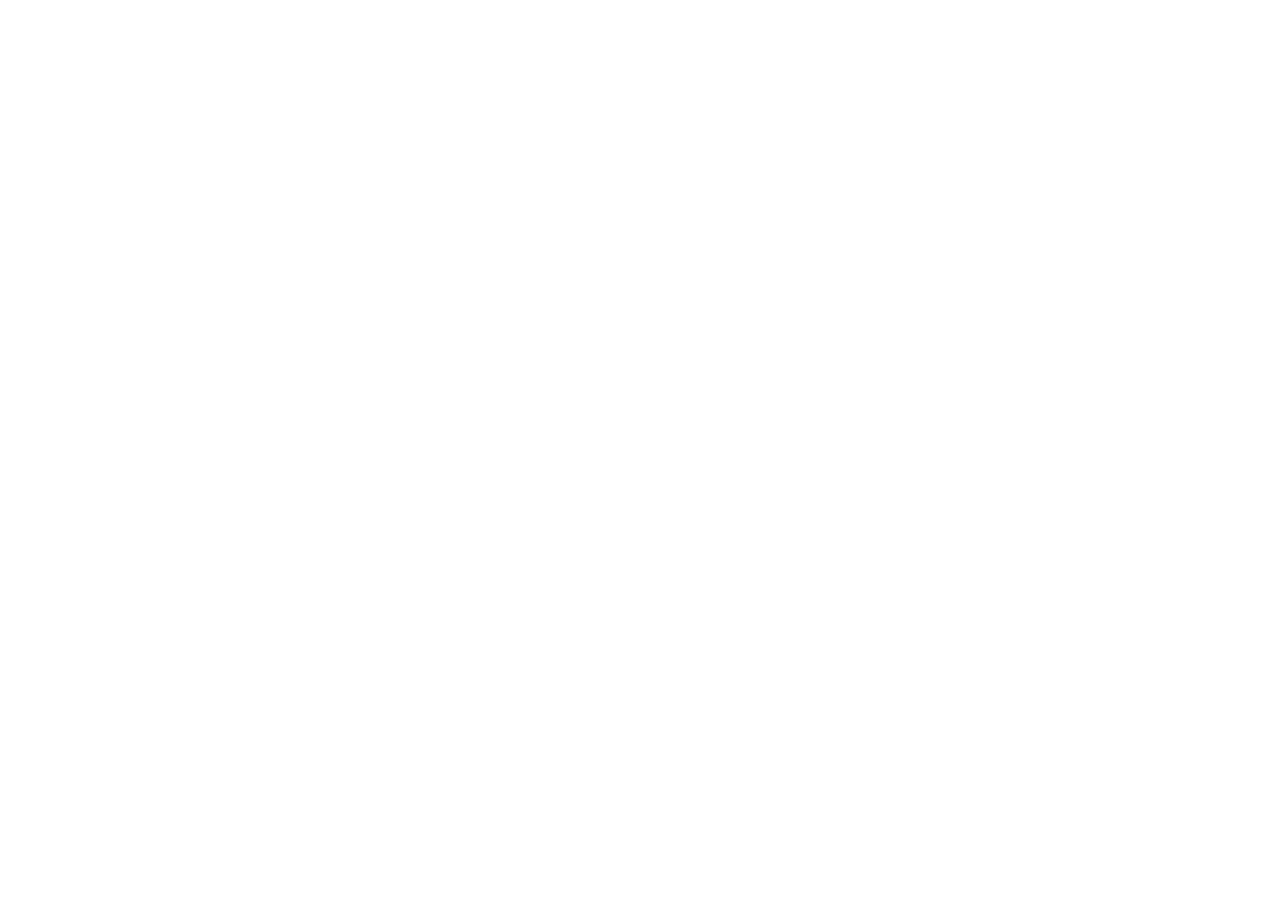
==== views/index.html @ ed1a6191 "initial commit" ====
<!DOCTYPE html>

<html>
    <head>

        <meta charset="utf-8">
        <meta http-equiv="X-UA-Compatible" content="IE=edge">
        <title>Registration</title>
        <meta name="description" content="">
        <meta name="viewport" content="width=device-width, initial-scale=1">
        <link rel="stylesheet" href="">
    </head>
    <body>
        
        
        <script src="" async defer></script>
    </body>
</html>
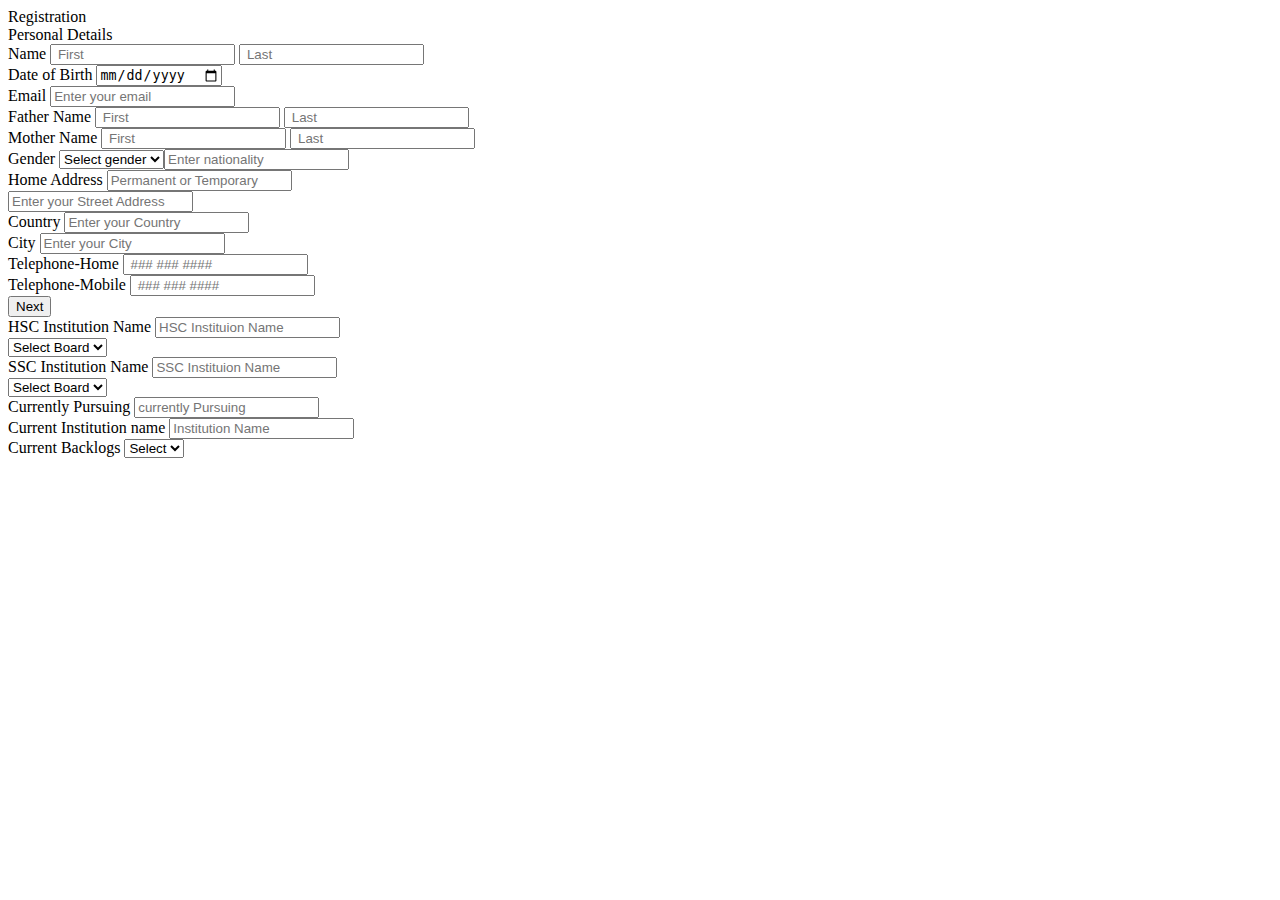
==== commit 40966a07: "add fields" ====
--- a/views/index.html
+++ b/views/index.html
@@ -1,18 +1,219 @@
+
 <!DOCTYPE html>
 
-<html>
-    <head>
-
-        <meta charset="utf-8">
-        <meta http-equiv="X-UA-Compatible" content="IE=edge">
-        <title>Registration</title>
-        <meta name="description" content="">
-        <meta name="viewport" content="width=device-width, initial-scale=1">
-        <link rel="stylesheet" href="">
-    </head>
-    <body>
+<html lang="en">
+<head>
+    <meta charset="UTF-8">
+    <meta http-equiv="X-UA-Compatible" content="IE=edge">
+    <meta name="viewport" content="width=device-width, initial-scale=1.0">
+    
+    
+    <link rel="stylesheet" href="#style.css">
+     
+
+    <link rel="stylesheet" href="https://unicons.iconscout.com/release/v4.0.0/css/line.css">
+
+    
+</head>
+<body>
+    <div class="container">
+        <header>Registration</header>
+
+        <form action="#">
+            <div class="form first">
+                <div class="details personal">
+                    <span class="title">Personal Details</span>
+
+                    <div class="fields">
+                        <div class="input-field">
+                            <label>Name</label>
+                            <input type="text" placeholder=" First " required>
+                        
+                        
+                            <input type="text" placeholder=" Last " required>
+                        </div>
+                    </div>
+
+                        <div class="input-field">
+                            <label>Date of Birth</label>
+                            <input type="date" placeholder="MM/DD/YYYY" required>
+                        </div>
+
+                        <div class="input-field">
+                            <label>Email</label>
+                            <input type="text" placeholder="Enter your email" required>
+                            
+                        </div>
+                        <div class="fields">
+                            <div class="input-field">
+                                <label>Father Name</label>
+                                <input type="text" placeholder=" First " required>
+                                <input type="text" placeholder=" Last " required>
+                                
+                            </div>
+    
+                            <div class="input-field">
+                                <label>Mother Name</label>
+                                <input type="text" placeholder=" First " required>
+                            <input type="text" placeholder=" Last " required>
+                                
+                            </div>
+
+                            <div class="input-field">
+                                <label>Gender</label>
+                                <select required>
+                                    <option disabled selected>Select gender</option>
+                                    <option>Male</option>
+                                    <option>Female</option>
+
+                                    <div class="input-field">
+                                        <label>Nationality</label>
+                                        <input type="text" placeholder="Enter nationality" required>
+                                    </div>
+
+                                    <div class="fields">
+                                        <div class="input-field">
+                                            <label>Home Address </label>
+                                            <input type="text" placeholder="Permanent or Temporary" required>
+                                        </div>
+                
+                                        <div class="input-field">
+                                            <label></Address></label>
+                                            <input type="text" placeholder="Enter your Street Address" required>
+                                        </div>
+                
+                                        
+                                        <div class="input-field">
+                                            <label>Country</label>
+                                            <input type="text" placeholder="Enter your Country" required>
+                                        </div>
+                
+                                        <div class="input-field">
+                                            <label>City</label>
+                                            <input type="text" placeholder="Enter your City" required>
+                                        </div>
+                                    </div>
+                                </div>
+                
+    
+
+                        <div class="input-field">
+                            <label>Telephone-Home</label>
+                            <input type="number" placeholder=" ### ### #### " required>
+                        </div>
+
+                        <div class="input-field">
+                            <label>Telephone-Mobile</label>
+                            <input type="number" placeholder=" ### ### #### " required>
+                        </div>
+                        
+                            </select>
+                        </div>
+
+                        
+
+                    <button class="nextBtn">
+                        <span class="btnText">Next</span>
+                        <i class="uil uil-navigator"></i>
+                    </button>
+                </div> 
+            </div>
+
+            <div class="form second">
+
+                <div class="input-field">
+                    <label>HSC Institution Name</label>
+                    <input type="text" placeholder="HSC Instituion Name" required>
+                </div>
+                
+
+                    <select required>
+                        <option disabled selected>Select Board</option>
+                        <option>ICSC</option>
+                        <option>CBSC</option>
+                        <option>State Board</option>
+                </select>
+            </div>
+
+                    <div class="input-field">
+                       <label>SSC Institution Name</label>
+                      <input type="text" placeholder="SSC Instituion Name" required>
+                    </div>
+                
+
+                    <select required>
+                        <option disabled selected>Select Board</option>
+                        <option>ICSC</option>
+                        <option>CBSC</option>
+                        <option>State Board</option>
+                        </select>
+                    </div>
+
+                        <div class="fields">
+                            <div class="input-field">
+                                <label>Currently Pursuing</label>
+                                <input type="text" placeholder="currently Pursuing" required>
+                            </div>
+    
+                            <div class="fields">
+                                <div class="input-field">
+                                    <label>Current Institution name</label>
+                                    <input type="text" placeholder="Institution Name" required>
+                                </div>
+
+
         
+                                <div class="fields">
+                                    <div class="input-field">
+                                        <label>Current Backlogs</label>
+                                    
+
+                                        <select required>
+                                            <option disabled selected>Select</option>
+                                            <option>yes</option>
+                                            <option>no</option>
+                                        
+                                        </div>
+                                    </div>
+
+
+                                    <div class="form Third"></div>
+            
+                            
+                    <div class="buttons">
+                        <div class="backBtn">
+                            <i class="uil uil-navigator"></i>
+                            <span class="btnText">Back</span>
+                        </div>
+                    </div>
+                
+                        
+                        <button class="sumbit">
+                            <span class="btnText">Submit</span>
+                            <i class="uil uil-navigator"></i>
+                        </button>
+                    </div>
+                </div> 
+            </form>
         
-        <script src="" async defer></script>
-    </body>
-</html>+            
+
+
+
+
+
+
+
+
+    
+     
+    
+
+
+        
+    </div>
+
+    <script src="script.js"></script>
+</body>
+</html>
+
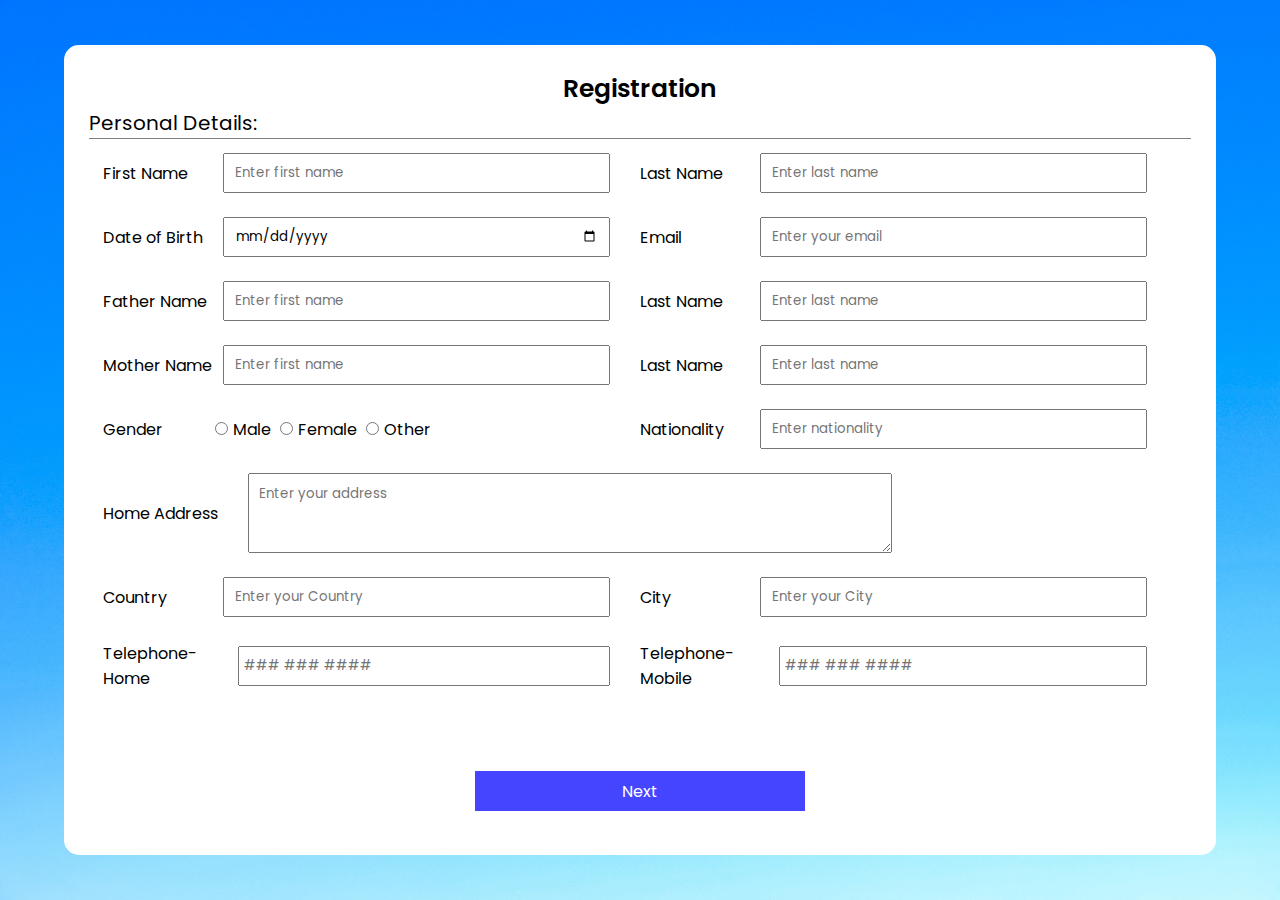
==== commit a3799ae1: "Final Commit" ====
--- a/views/index.html
+++ b/views/index.html
@@ -6,214 +6,115 @@
     <meta charset="UTF-8">
     <meta http-equiv="X-UA-Compatible" content="IE=edge">
     <meta name="viewport" content="width=device-width, initial-scale=1.0">
-    
-    
-    <link rel="stylesheet" href="#style.css">
-     
-
-    <link rel="stylesheet" href="https://unicons.iconscout.com/release/v4.0.0/css/line.css">
-
-    
+    <link rel="stylesheet" href="../stylesheet/from_style.css">
+    <link rel="preconnect" href="https://fonts.googleapis.com">
+    <link rel="preconnect" href="https://fonts.gstatic.com" crossorigin>
+    <link href="https://fonts.googleapis.com/css2?family=Poppins:wght@200;400;600&display=swap" rel="stylesheet">
 </head>
 <body>
-    <div class="container">
-        <header>Registration</header>
+  <div class="container">
+    <header class="heading_bold text-center">Registration</header>
+    <span class="title heading_medium">Personal Details:</span>
+    <div class="line"></div>
+    <form id="registration" action="./qualification_details.html" method="GET">
+      <div class="details">
+        <div class="input-field">
+            <div class="box">
+                <label>First Name</label>
+                <input id="user-name-first" type="text" class="input-box error-field" placeholder="Enter first name" required>
+            </div>
+            <div class="box">
+                <label>Last Name</label>
+            <input id="user-name-last" type="text" class="input-box error-field" placeholder="Enter last name" required>
+            </div>
+            
+        </div>
 
-        <form action="#">
-            <div class="form first">
-                <div class="details personal">
-                    <span class="title">Personal Details</span>
+        <div class="input-field">
+            <div class="box">
+              <label>Date of Birth</label>
+              <input id="date-of-birth" type="date" class="input-box p-10 error-field" placeholder="MM/DD/YYYY" required>
+            </div>
+            <div class="box">
+            <label>Email</label>
+            <input id="email" name="email" type="email" class="input-box p-10 error-field" placeholder="Enter your email" required>
+            </div>
+        </div>
 
-                    <div class="fields">
-                        <div class="input-field">
-                            <label>Name</label>
-                            <input type="text" placeholder=" First " required>
-                        
-                        
-                            <input type="text" placeholder=" Last " required>
-                        </div>
-                    </div>
+            <div class="input-field">
+                <div class="box">
+                <label>Father Name</label>
+                  <input id="father-name-first" type="text" class="input-box error-field" placeholder="Enter first name" required>
+                </div>
+                <div class="box">
+                  <label>Last Name</label>
+                  <input id="father-name-last" type="text" class="input-box error-field" placeholder="Enter last name" required>   
+                </div>
+            </div>
 
-                        <div class="input-field">
-                            <label>Date of Birth</label>
-                            <input type="date" placeholder="MM/DD/YYYY" required>
-                        </div>
-
-                        <div class="input-field">
-                            <label>Email</label>
-                            <input type="text" placeholder="Enter your email" required>
-                            
-                        </div>
-                        <div class="fields">
-                            <div class="input-field">
-                                <label>Father Name</label>
-                                <input type="text" placeholder=" First " required>
-                                <input type="text" placeholder=" Last " required>
-                                
-                            </div>
-    
-                            <div class="input-field">
-                                <label>Mother Name</label>
-                                <input type="text" placeholder=" First " required>
-                            <input type="text" placeholder=" Last " required>
-                                
-                            </div>
-
-                            <div class="input-field">
-                                <label>Gender</label>
-                                <select required>
-                                    <option disabled selected>Select gender</option>
-                                    <option>Male</option>
-                                    <option>Female</option>
-
-                                    <div class="input-field">
-                                        <label>Nationality</label>
-                                        <input type="text" placeholder="Enter nationality" required>
-                                    </div>
-
-                                    <div class="fields">
-                                        <div class="input-field">
-                                            <label>Home Address </label>
-                                            <input type="text" placeholder="Permanent or Temporary" required>
-                                        </div>
-                
-                                        <div class="input-field">
-                                            <label></Address></label>
-                                            <input type="text" placeholder="Enter your Street Address" required>
-                                        </div>
-                
-                                        
-                                        <div class="input-field">
-                                            <label>Country</label>
-                                            <input type="text" placeholder="Enter your Country" required>
-                                        </div>
-                
-                                        <div class="input-field">
-                                            <label>City</label>
-                                            <input type="text" placeholder="Enter your City" required>
-                                        </div>
-                                    </div>
-                                </div>
-                
-    
-
-                        <div class="input-field">
-                            <label>Telephone-Home</label>
-                            <input type="number" placeholder=" ### ### #### " required>
-                        </div>
-
-                        <div class="input-field">
-                            <label>Telephone-Mobile</label>
-                            <input type="number" placeholder=" ### ### #### " required>
-                        </div>
-                        
-                            </select>
-                        </div>
-
-                        
-
-                    <button class="nextBtn">
-                        <span class="btnText">Next</span>
-                        <i class="uil uil-navigator"></i>
-                    </button>
+            <div class="input-field">
+                <div class="box">
+                <label>Mother Name</label>
+                  <input id="mother-name-first" type="text" class="input-box error-field" placeholder="Enter first name" required>
+                </div>
+                <div class="box">
+                  <label>Last Name</label>
+                  <input id="mother-name-last" type="text" class="input-box error-field" placeholder="Enter last name" required> 
                 </div> 
             </div>
 
-            <div class="form second">
+            <div class="input-field">
+              <div class="box">
+                <label>Gender</label>
+                  <div class="radio_btn">
+                    <input type="radio" value="male" class="radio_text"  name="gender" required>Male
+                    <input type="radio" value="female" class="radio_text" name="gender" required>Female
+                    <input type="radio" value="other" class="radio_text" name="gender" required>Other
+                  </div>
+                </div>
+                <div class="box">
+                    <label>Nationality</label>
+                    <input id="nationality" type="text" class="input-box error-field" placeholder="Enter nationality" required>
+                </div>
+            </div>
+
+
+                <div class="input-field center-vertical">
+                    <label>Home Address </label>
+                    <textarea id="address" class="text-area error-field" rows="4" cols="90" placeholder="Enter your address" required></textarea>
+                </div>
 
                 <div class="input-field">
-                    <label>HSC Institution Name</label>
-                    <input type="text" placeholder="HSC Instituion Name" required>
+                    <div class="box">
+                      <label>Country</label>
+                      <input id="country" type="text" class="input-box error-field" placeholder="Enter your Country" required>
+                    </div>
+                    <div class="box">
+                    <label>City</label>
+                      <input id="city" type="text" class="input-box error-field" placeholder="Enter your City" required>
+                    </div>
                 </div>
-                
 
-                    <select required>
-                        <option disabled selected>Select Board</option>
-                        <option>ICSC</option>
-                        <option>CBSC</option>
-                        <option>State Board</option>
-                </select>
+        <div class="input-field">
+            <div class="box">
+                <label>Telephone-Home</label>
+                <input id="home-number" type="number" class="input-box error-field" placeholder=" ### ### #### " required>    
             </div>
-
-                    <div class="input-field">
-                       <label>SSC Institution Name</label>
-                      <input type="text" placeholder="SSC Instituion Name" required>
-                    </div>
-                
-
-                    <select required>
-                        <option disabled selected>Select Board</option>
-                        <option>ICSC</option>
-                        <option>CBSC</option>
-                        <option>State Board</option>
-                        </select>
-                    </div>
-
-                        <div class="fields">
-                            <div class="input-field">
-                                <label>Currently Pursuing</label>
-                                <input type="text" placeholder="currently Pursuing" required>
-                            </div>
-    
-                            <div class="fields">
-                                <div class="input-field">
-                                    <label>Current Institution name</label>
-                                    <input type="text" placeholder="Institution Name" required>
-                                </div>
-
-
-        
-                                <div class="fields">
-                                    <div class="input-field">
-                                        <label>Current Backlogs</label>
-                                    
-
-                                        <select required>
-                                            <option disabled selected>Select</option>
-                                            <option>yes</option>
-                                            <option>no</option>
-                                        
-                                        </div>
-                                    </div>
-
-
-                                    <div class="form Third"></div>
-            
-                            
-                    <div class="buttons">
-                        <div class="backBtn">
-                            <i class="uil uil-navigator"></i>
-                            <span class="btnText">Back</span>
-                        </div>
-                    </div>
-                
-                        
-                        <button class="sumbit">
-                            <span class="btnText">Submit</span>
-                            <i class="uil uil-navigator"></i>
-                        </button>
-                    </div>
-                </div> 
-            </form>
-        
-            
-
-
-
-
-
-
-
-
-    
-     
-    
-
-
-        
+            <div class="box">
+            <label>Telephone-Mobile</label>
+              <input id="mobile-number" type="number" class="input-box error-field" placeholder=" ### ### #### " required>
+            </div>
+        </div>
+        <p id="err-user"></p>
+    <div class="footer">
+        <button id="personal-info-btn" class="nextBtn">Next</button>
     </div>
-
-    <script src="script.js"></script>
+</div> 
+</div>
+    </form>
+    </div> 
+    <script src="../script/user_registraion.js"></script> 
+    <script src="../script/validation.js"></script>                            
 </body>
 </html>
 
--- a/stylesheet/from_style.css
+++ b/stylesheet/from_style.css
@@ -0,0 +1,146 @@
+*{
+    margin: 0;
+    padding: 0;
+    box-sizing: border-box;
+    font-family: 'Poppins', sans-serif;
+}
+body{
+    background: url(../assets/from_background.jpg);
+    background-size: 100% 100%;
+    background-repeat: no-repeat;
+    height: 100vh;
+    width: 100vw;
+    display: flex;
+    align-items: center;
+    justify-content: center;
+}
+.container{
+    height: 90%;
+    width: 90%;
+    background-color: white;
+    padding: 25px;
+    border-radius: 15px;
+}
+.text-center{
+    text-align: center;
+}
+.heading_bold{
+    font-size: 25px;
+    font-weight: 600;
+}
+.heading_medium{
+    font-size: 20px;
+    font-weight: 400;
+    text-align: center;
+}
+.text_light{
+    font-size: 18px;
+    font-weight: 200;
+    text-align: center;
+}
+.line{
+    height: 1px;
+    width: 100%;
+    background-color: gray;
+}
+.input-field{
+  /* border: 1px solid black; */
+  height: auto;
+  margin: 4px;
+  padding: 10px;
+  display: flex;
+  align-items: center;
+  
+}
+
+.center-vertical{
+    display: flex;
+    align-items: center;
+}
+.text-area{
+    padding: 10px;
+    max-height: 80px;
+    max-width: 60%;
+    margin-left: 30px;
+}
+input[type='text']
+{
+    padding: 10px;
+   
+}
+.input-box{
+    margin-right: 30px;
+    height: 40px;
+
+}
+.input-box:focus{
+   border-color: rgba(0, 0, 255, 0.84);
+}
+.radio_text{
+    margin: 5px;
+}
+.box{
+    width: 50%;
+    /* border: 1px solid black; */
+    display: flex;
+    align-items: center;
+    justify-content: space-between;
+}
+.box .input-box{
+    width: 72%;
+}
+.radio_btn{
+    width: 80%;
+}
+.nextBtn{
+    margin-top: 50px;
+    height: 40px;
+    width: 30%;
+    background-color: rgba(0, 0, 255, 0.728);
+    color: white;
+    padding: 8px;
+    font-size: 16px;
+    border: none;
+    cursor: pointer;
+  
+}
+.footer{
+    width: 100%;
+    height: auto;
+    display: flex;
+    align-items: center;
+    justify-content: center;
+}
+.w-4{
+    width: 40%;
+}
+.w-3
+{
+    width: 30%;
+}
+.select-field{
+    width: 70%;
+    height: 40px;
+}
+.mt-3{
+    margin-top: 30px;
+}
+.p-10{
+    padding: 10px;
+}
+.file-section{
+    display: flex;
+    flex-direction: column;
+    justify-content: space-around;
+}
+input[type='file']
+{
+    margin: 25px;
+}
+#err-user{
+    color: red;
+    margin-top: 20px;
+    font-weight: 400;
+    margin-left: 40px;
+
+}